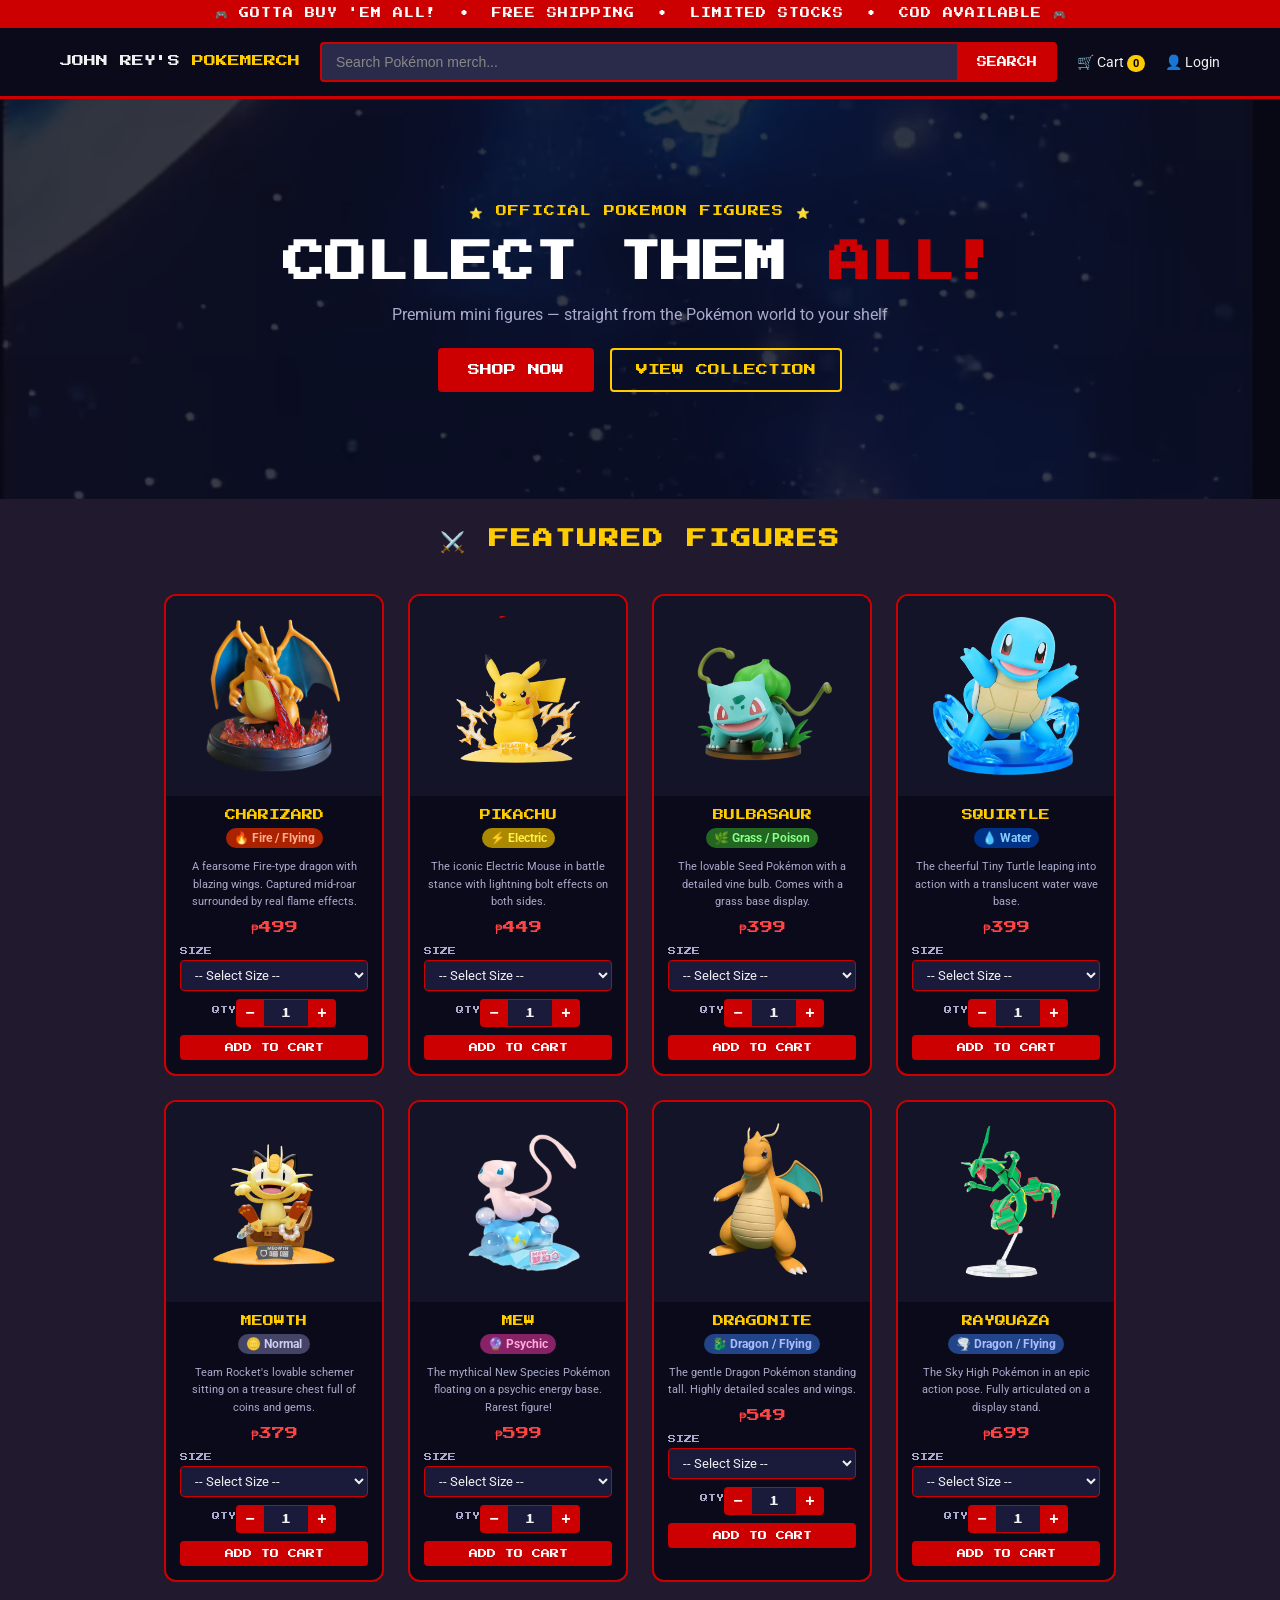
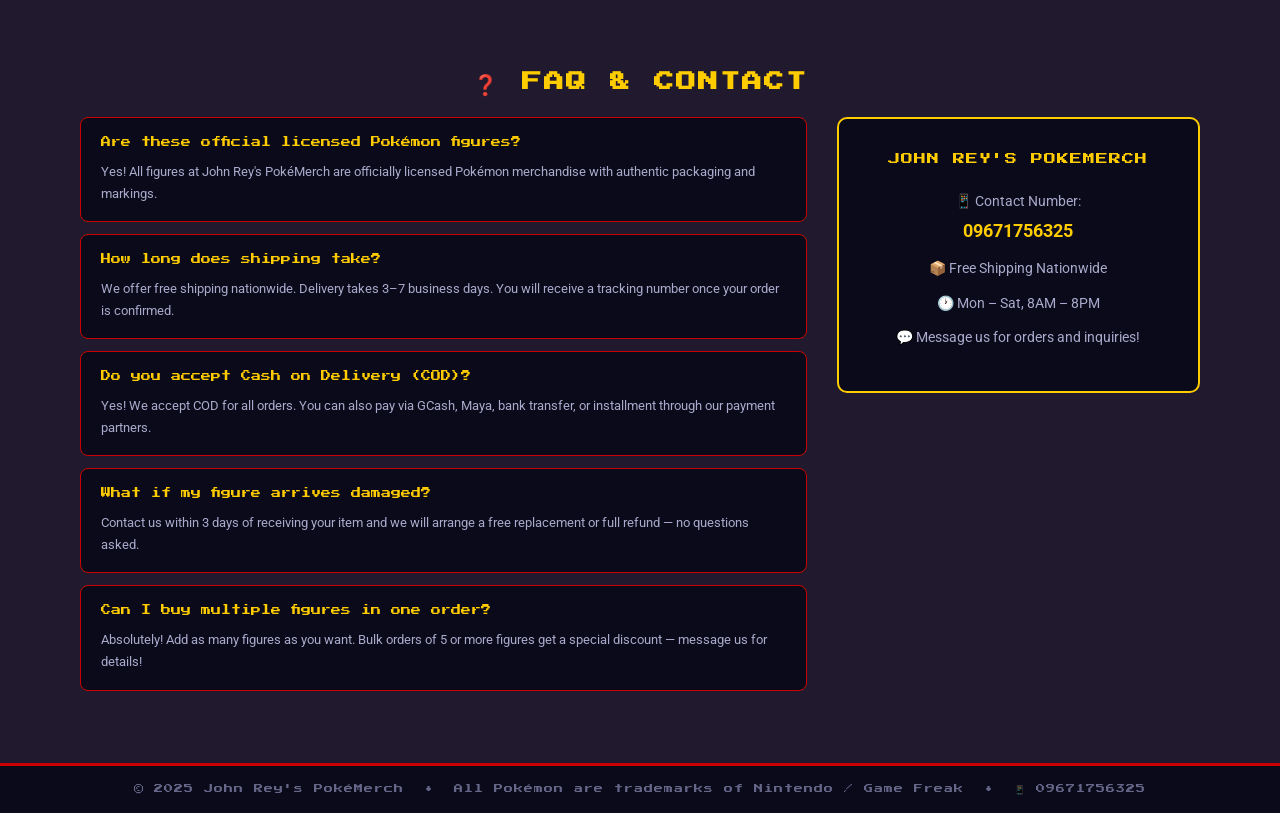
==== index.html @ 374655bf "Add files via upload" ====
<!DOCTYPE html>
<html lang="en">
<head>
  <meta charset="UTF-8" />
  <meta name="viewport" content="width=device-width, initial-scale=1.0"/>
  <title>John Rey's PokéMerch — Classic</title>
  <link href="https://fonts.googleapis.com/css2?family=Press+Start+2P&family=Roboto:wght@400;700&display=swap" rel="stylesheet">
  <link rel="stylesheet" href="PokemonTheme.css" />
  <link rel="stylesheet" href="AddToCart.css" />
</head>
<body>

  <div class="top-banner">
    🎮 GOTTA BUY 'EM ALL! &nbsp;•&nbsp; FREE SHIPPING &nbsp;•&nbsp; LIMITED STOCKS &nbsp;•&nbsp; COD AVAILABLE 🎮
  </div>

  <div class="navbar">
    <div class="logo">JOHN REY'S <span>POKEMERCH</span></div>
    <div class="search-bar">
      <input type="text" placeholder="Search Pokémon merch..." />
      <button>SEARCH</button>
    </div>
    <div class="nav-right">
      <div onclick="window.location='checkout.html'" style="cursor:pointer;">
        🛒 Cart <span class="cart-count" id="nav-cart-count">0</span>
      </div>
      <div>👤 Login</div>
    </div>
  </div>

  <div class="secondBanner">
    <video autoplay muted loop>
      <source src="pokemontheme1.mp4" type="video/mp4">
    </video>
    <div class="secondBanner-overlay"></div>
    <div class="secondBanner-text">
      <p class="secondBanner-badge">⭐ OFFICIAL POKEMON FIGURES ⭐</p>
      <h1>COLLECT THEM <span>ALL!</span></h1>
      <p class="secondBanner-sub">Premium mini figures — straight from the Pokémon world to your shelf</p>
      <div class="secondBanner-btns">
        <button class="btn-buy" onclick="window.location='checkout.html'">SHOP NOW</button>
        <button class="btn-cart" onclick="window.location='collection.html'">VIEW COLLECTION</button>
      </div>
    </div>
  </div>

  <div class="video-section">

    <video autoplay muted loop class="bg-video">
      <source src="pokemontheme3.mp4" type="video/mp4">
    </video>
    <div class="video-overlay"></div>

    <div class="section-label"><strong>⚔️ FEATURED FIGURES</strong></div>

    <div class="pokemon-grid">

     
      <div class="poke-card">
        <div class="poke-img-wrap anim-float">
          <img src="charizard.png" alt="Charizard" />
        </div>
        <div class="poke-info">
          <p class="poke-name">CHARIZARD</p>
          <p class="poke-type fire">🔥 Fire / Flying</p>
          <p class="poke-desc">A fearsome Fire-type dragon with blazing wings. Captured mid-roar surrounded by real flame effects.</p>
          <p class="poke-price">₱499</p>
          <div class="pkm-size-wrapper">
            <span class="pkm-size-label">SIZE</span>
            <select class="pkm-size-select">
              <option value="">-- Select Size --</option>
              <option value="Small (5cm)">Small (5 cm)</option>
              <option value="Medium (10cm)">Medium (10 cm)</option>
              <option value="Large (15cm)">Large (15 cm)</option>
              <option value="XL (20cm)">XL (20 cm)</option>
            </select>
          </div>
          <div class="pkm-qty-wrapper">
            <span class="pkm-qty-label">QTY</span>
            <button class="pkm-qty-btn" onclick="pkmQty(this,-1)">−</button>
            <input class="pkm-qty-input" type="number" value="1" min="1" max="99" />
            <button class="pkm-qty-btn" onclick="pkmQty(this,1)">+</button>
          </div>
          <button class="add-btn" onclick="addToCart(this,'Charizard',499)">ADD TO CART</button>
        </div>
      </div>

      
      <div class="poke-card">
        <div class="poke-img-wrap anim-shake">
          <img src="pikachu.png" alt="Pikachu" />
        </div>
        <div class="poke-info">
          <p class="poke-name">PIKACHU</p>
          <p class="poke-type electric">⚡ Electric</p>
          <p class="poke-desc">The iconic Electric Mouse in battle stance with lightning bolt effects on both sides.</p>
          <p class="poke-price">₱449</p>
          <div class="pkm-size-wrapper">
            <span class="pkm-size-label">SIZE</span>
            <select class="pkm-size-select">
              <option value="">-- Select Size --</option>
              <option value="Small (5cm)">Small (5 cm)</option>
              <option value="Medium (10cm)">Medium (10 cm)</option>
              <option value="Large (15cm)">Large (15 cm)</option>
              <option value="XL (20cm)">XL (20 cm)</option>
            </select>
          </div>
          <div class="pkm-qty-wrapper">
            <span class="pkm-qty-label">QTY</span>
            <button class="pkm-qty-btn" onclick="pkmQty(this,-1)">−</button>
            <input class="pkm-qty-input" type="number" value="1" min="1" max="99" />
            <button class="pkm-qty-btn" onclick="pkmQty(this,1)">+</button>
          </div>
          <button class="add-btn" onclick="addToCart(this,'Pikachu',449)">ADD TO CART</button>
        </div>
      </div>

      
      <div class="poke-card">
        <div class="poke-img-wrap anim-bob">
          <img src="bulbasaur.png" alt="Bulbasaur" />
        </div>
        <div class="poke-info">
          <p class="poke-name">BULBASAUR</p>
          <p class="poke-type grass">🌿 Grass / Poison</p>
          <p class="poke-desc">The lovable Seed Pokémon with a detailed vine bulb. Comes with a grass base display.</p>
          <p class="poke-price">₱399</p>
          <div class="pkm-size-wrapper">
            <span class="pkm-size-label">SIZE</span>
            <select class="pkm-size-select">
              <option value="">-- Select Size --</option>
              <option value="Small (5cm)">Small (5 cm)</option>
              <option value="Medium (10cm)">Medium (10 cm)</option>
              <option value="Large (15cm)">Large (15 cm)</option>
              <option value="XL (20cm)">XL (20 cm)</option>
            </select>
          </div>
          <div class="pkm-qty-wrapper">
            <span class="pkm-qty-label">QTY</span>
            <button class="pkm-qty-btn" onclick="pkmQty(this,-1)">−</button>
            <input class="pkm-qty-input" type="number" value="1" min="1" max="99" />
            <button class="pkm-qty-btn" onclick="pkmQty(this,1)">+</button>
          </div>
          <button class="add-btn" onclick="addToCart(this,'Bulbasaur',399)">ADD TO CART</button>
        </div>
      </div>

      
      <div class="poke-card">
        <div class="poke-img-wrap anim-bounce">
          <img src="squirtle.png" alt="Squirtle" />
        </div>
        <div class="poke-info">
          <p class="poke-name">SQUIRTLE</p>
          <p class="poke-type water">💧 Water</p>
          <p class="poke-desc">The cheerful Tiny Turtle leaping into action with a translucent water wave base.</p>
          <p class="poke-price">₱399</p>
          <div class="pkm-size-wrapper">
            <span class="pkm-size-label">SIZE</span>
            <select class="pkm-size-select">
              <option value="">-- Select Size --</option>
              <option value="Small (5cm)">Small (5 cm)</option>
              <option value="Medium (10cm)">Medium (10 cm)</option>
              <option value="Large (15cm)">Large (15 cm)</option>
              <option value="XL (20cm)">XL (20 cm)</option>
            </select>
          </div>
          <div class="pkm-qty-wrapper">
            <span class="pkm-qty-label">QTY</span>
            <button class="pkm-qty-btn" onclick="pkmQty(this,-1)">−</button>
            <input class="pkm-qty-input" type="number" value="1" min="1" max="99" />
            <button class="pkm-qty-btn" onclick="pkmQty(this,1)">+</button>
          </div>
          <button class="add-btn" onclick="addToCart(this,'Squirtle',399)">ADD TO CART</button>
        </div>
      </div>

      
      <div class="poke-card">
        <div class="poke-img-wrap anim-sway">
          <img src="meowth.png" alt="Meowth" />
        </div>
        <div class="poke-info">
          <p class="poke-name">MEOWTH</p>
          <p class="poke-type normal">🪙 Normal</p>
          <p class="poke-desc">Team Rocket's lovable schemer sitting on a treasure chest full of coins and gems.</p>
          <p class="poke-price">₱379</p>
          <div class="pkm-size-wrapper">
            <span class="pkm-size-label">SIZE</span>
            <select class="pkm-size-select">
              <option value="">-- Select Size --</option>
              <option value="Small (5cm)">Small (5 cm)</option>
              <option value="Medium (10cm)">Medium (10 cm)</option>
              <option value="Large (15cm)">Large (15 cm)</option>
              <option value="XL (20cm)">XL (20 cm)</option>
            </select>
          </div>
          <div class="pkm-qty-wrapper">
            <span class="pkm-qty-label">QTY</span>
            <button class="pkm-qty-btn" onclick="pkmQty(this,-1)">−</button>
            <input class="pkm-qty-input" type="number" value="1" min="1" max="99" />
            <button class="pkm-qty-btn" onclick="pkmQty(this,1)">+</button>
          </div>
          <button class="add-btn" onclick="addToCart(this,'Meowth',379)">ADD TO CART</button>
        </div>
      </div>

      
      <div class="poke-card">
        <div class="poke-img-wrap anim-spin-float">
          <img src="mew.png" alt="Mew" />
        </div>
        <div class="poke-info">
          <p class="poke-name">MEW</p>
          <p class="poke-type psychic">🔮 Psychic</p>
          <p class="poke-desc">The mythical New Species Pokémon floating on a psychic energy base. Rarest figure!</p>
          <p class="poke-price">₱599</p>
          <div class="pkm-size-wrapper">
            <span class="pkm-size-label">SIZE</span>
            <select class="pkm-size-select">
              <option value="">-- Select Size --</option>
              <option value="Small (5cm)">Small (5 cm)</option>
              <option value="Medium (10cm)">Medium (10 cm)</option>
              <option value="Large (15cm)">Large (15 cm)</option>
              <option value="XL (20cm)">XL (20 cm)</option>
            </select>
          </div>
          <div class="pkm-qty-wrapper">
            <span class="pkm-qty-label">QTY</span>
            <button class="pkm-qty-btn" onclick="pkmQty(this,-1)">−</button>
            <input class="pkm-qty-input" type="number" value="1" min="1" max="99" />
            <button class="pkm-qty-btn" onclick="pkmQty(this,1)">+</button>
          </div>
          <button class="add-btn" onclick="addToCart(this,'Mew',599)">ADD TO CART</button>
        </div>
      </div>

      
      <div class="poke-card">
        <div class="poke-img-wrap anim-drift">
          <img src="dragonite.png" alt="Dragonite" />
        </div>
        <div class="poke-info">
          <p class="poke-name">DRAGONITE</p>
          <p class="poke-type dragon">🐉 Dragon / Flying</p>
          <p class="poke-desc">The gentle Dragon Pokémon standing tall. Highly detailed scales and wings.</p>
          <p class="poke-price">₱549</p>
          <div class="pkm-size-wrapper">
            <span class="pkm-size-label">SIZE</span>
            <select class="pkm-size-select">
              <option value="">-- Select Size --</option>
              <option value="Small (5cm)">Small (5 cm)</option>
              <option value="Medium (10cm)">Medium (10 cm)</option>
              <option value="Large (15cm)">Large (15 cm)</option>
              <option value="XL (20cm)">XL (20 cm)</option>
            </select>
          </div>
          <div class="pkm-qty-wrapper">
            <span class="pkm-qty-label">QTY</span>
            <button class="pkm-qty-btn" onclick="pkmQty(this,-1)">−</button>
            <input class="pkm-qty-input" type="number" value="1" min="1" max="99" />
            <button class="pkm-qty-btn" onclick="pkmQty(this,1)">+</button>
          </div>
          <button class="add-btn" onclick="addToCart(this,'Dragonite',549)">ADD TO CART</button>
        </div>
      </div>

      
      <div class="poke-card">
        <div class="poke-img-wrap anim-wave">
          <img src="rayquaza.png" alt="Rayquaza" />
        </div>
        <div class="poke-info">
          <p class="poke-name">RAYQUAZA</p>
          <p class="poke-type dragon">🌪️ Dragon / Flying</p>
          <p class="poke-desc">The Sky High Pokémon in an epic action pose. Fully articulated on a display stand.</p>
          <p class="poke-price">₱699</p>
          <div class="pkm-size-wrapper">
            <span class="pkm-size-label">SIZE</span>
            <select class="pkm-size-select">
              <option value="">-- Select Size --</option>
              <option value="Small (5cm)">Small (5 cm)</option>
              <option value="Medium (10cm)">Medium (10 cm)</option>
              <option value="Large (15cm)">Large (15 cm)</option>
              <option value="XL (20cm)">XL (20 cm)</option>
            </select>
          </div>
          <div class="pkm-qty-wrapper">
            <span class="pkm-qty-label">QTY</span>
            <button class="pkm-qty-btn" onclick="pkmQty(this,-1)">−</button>
            <input class="pkm-qty-input" type="number" value="1" min="1" max="99" />
            <button class="pkm-qty-btn" onclick="pkmQty(this,1)">+</button>
          </div>
          <button class="add-btn" onclick="addToCart(this,'Rayquaza',699)">ADD TO CART</button>
        </div>
      </div>

    </div>

    <div class="section-label">❓ FAQ & CONTACT</div>
    <div class="faq-contact-wrapper">
      <div class="faq-section">
        <div class="faq-item">
          <p class="faq-q">Are these official licensed Pokémon figures?</p>
          <p class="faq-a">Yes! All figures at John Rey's PokéMerch are officially licensed Pokémon merchandise with authentic packaging and markings.</p>
        </div>
        <div class="faq-item">
          <p class="faq-q">How long does shipping take?</p>
          <p class="faq-a">We offer free shipping nationwide. Delivery takes 3–7 business days. You will receive a tracking number once your order is confirmed.</p>
        </div>
        <div class="faq-item">
          <p class="faq-q">Do you accept Cash on Delivery (COD)?</p>
          <p class="faq-a">Yes! We accept COD for all orders. You can also pay via GCash, Maya, bank transfer, or installment through our payment partners.</p>
        </div>
        <div class="faq-item">
          <p class="faq-q">What if my figure arrives damaged?</p>
          <p class="faq-a">Contact us within 3 days of receiving your item and we will arrange a free replacement or full refund — no questions asked.</p>
        </div>
        <div class="faq-item">
          <p class="faq-q">Can I buy multiple figures in one order?</p>
          <p class="faq-a">Absolutely! Add as many figures as you want. Bulk orders of 5 or more figures get a special discount — message us for details!</p>
        </div>
      </div>
      <div class="contact-section">
        <div class="contact-card">
          <p class="contact-title">JOHN REY'S POKEMERCH</p>
          <p class="contact-line">📱 Contact Number:<span>09671756325</span></p>
          <p class="contact-line">📦 Free Shipping Nationwide</p>
          <p class="contact-line">🕐 Mon – Sat, 8AM – 8PM</p>
          <p class="contact-line">💬 Message us for orders and inquiries!</p>
        </div>
      </div>
    </div>

  </div>

  <div class="footer">
    © 2025 John Rey's PokéMerch &nbsp;•&nbsp; All Pokémon are trademarks of Nintendo / Game Freak &nbsp;•&nbsp; 📱 09671756325
  </div>

  <script>
    function pkmQty(btn, delta) {
      const input = btn.parentElement.querySelector('.pkm-qty-input');
      let val = parseInt(input.value) || 1;
      val = Math.max(1, Math.min(99, val + delta));
      input.value = val;
    }

    function loadCart() {
      try { return JSON.parse(localStorage.getItem('pkm_cart') || '[]'); } catch { return []; }
    }

    function saveCart(cart) {
      localStorage.setItem('pkm_cart', JSON.stringify(cart));
    }

    function updateCartBadge() {
      const cart  = loadCart();
      const total = cart.reduce((sum, i) => sum + i.qty, 0);
      document.getElementById('nav-cart-count').textContent = total;
    }

    function addToCart(btn, name, price) {
      const card   = btn.closest('.poke-card');
      const sizeEl = card.querySelector('.pkm-size-select');
      const qtyEl  = card.querySelector('.pkm-qty-input');
      const size   = sizeEl.value || '—';
      const qty    = parseInt(qtyEl.value) || 1;

      let cart = loadCart();
      const existing = cart.find(i => i.name === name && i.size === size);
      if (existing) {
        existing.qty += qty;
      } else {
        cart.push({ name, price, qty, size });
      }
      saveCart(cart);
      updateCartBadge();

      btn.textContent = '✅ ADDED!';
      btn.style.backgroundColor = '#226622';
      setTimeout(() => {
        btn.textContent = 'ADD TO CART';
        btn.style.backgroundColor = '';
      }, 1500);
    }

    updateCartBadge();
  </script>

</body>
</html>
---- PokemonTheme.css ----
:root {
  --pkm-bg-deep:       #1a1a2e;
  --pkm-bg-dark:       #0a0a1a;
  --pkm-bg-mid:        #141428;
  --pkm-bg-input:      #2a2a4a;

  --pkm-red-primary:   #cc0000;
  --pkm-red-hover:     #aa0000;
  --pkm-red-accent:    #ff4444;

  --pkm-yellow-primary: #ffcc00;
  --pkm-yellow-hover:   #e6b800;

  --pkm-text-bright:   #f0f0f0;
  --pkm-text-muted:    #aaaacc;
  --pkm-text-dim:      #666688;

  --pkm-border-card:   1px solid var(--pkm-red-primary);
  --pkm-radius-card:   12px;
  --pkm-radius-btn:    4px;

  --pkm-font-pixel:    'Press Start 2P', sans-serif;
  --pkm-font-body:     'Roboto', sans-serif;

 
  --pkm-qty-btn-size:  28px;
  --pkm-qty-bg:        #1a1a3a;
  --pkm-qty-border:    1px solid var(--pkm-red-primary);
  --pkm-size-bg:       #1a1a3a;
  --pkm-size-border:   1px solid var(--pkm-red-primary);
}

* {
  margin: 0;
  padding: 0;
  box-sizing: border-box;
}

body {
  font-family: var(--pkm-font-body);
  background-color: var(--pkm-bg-deep);
  color: var(--pkm-text-bright);
}


.top-banner {
  background-color: var(--pkm-red-primary);
  color: white;
  text-align: center;
  padding: 8px;
  font-family: var(--pkm-font-pixel);
  font-size: 10px;
  letter-spacing: 1px;
}


.navbar {
  background-color: var(--pkm-bg-dark);
  border-bottom: 3px solid var(--pkm-red-primary);
  padding: 14px 60px;
  display: flex;
  align-items: center;
  gap: 20px;
}

.logo {
  font-family: var(--pkm-font-pixel);
  font-size: 12px;
  color: var(--pkm-text-bright);
  flex-shrink: 0;
  line-height: 1.6;
}

.logo span {
  color: var(--pkm-yellow-primary);
}

.search-bar {
  display: flex;
  flex: 1;
}

.search-bar input {
  flex: 1;
  background-color: var(--pkm-bg-input);
  border: 2px solid var(--pkm-red-primary);
  border-right: none;
  color: var(--pkm-text-bright);
  padding: 10px 14px;
  font-size: 14px;
  border-radius: 4px 0 0 4px;
  outline: none;
}

.search-bar input::placeholder {
  color: #888;
}

.search-bar button {
  background-color: var(--pkm-red-primary);
  border: none;
  color: white;
  padding: 10px 20px;
  font-family: var(--pkm-font-pixel);
  font-size: 10px;
  border-radius: 0 4px 4px 0;
  cursor: pointer;
}

.search-bar button:hover {
  background-color: var(--pkm-red-hover);
}

.nav-right {
  display: flex;
  gap: 20px;
  font-size: 14px;
  flex-shrink: 0;
}

.cart-count {
  background-color: var(--pkm-yellow-primary);
  color: black;
  font-size: 11px;
  font-weight: bold;
  padding: 2px 6px;
  border-radius: 10px;
}


.secondBanner {
  position: relative;
  height: 400px;
  overflow: hidden;
  background-color: var(--pkm-bg-dark);
  display: flex;
  align-items: center;
  justify-content: center;
  text-align: center;
}

.secondBanner video {
  position: absolute;
  top: 0;
  left: 0;
  width: 100%;
  height: 100%;
  object-fit: cover;
  opacity: 0.5;
}

.secondBanner-overlay {
  position: absolute;
  top: 0;
  left: 0;
  width: 100%;
  height: 100%;
  background-color: rgba(10, 10, 26, 0.6);
}

.secondBanner-text {
  position: relative;
  z-index: 10;
  padding: 20px;
}

.secondBanner-badge {
  font-family: var(--pkm-font-pixel);
  font-size: 11px;
  color: var(--pkm-yellow-primary);
  margin-bottom: 16px;
  letter-spacing: 1px;
}

.secondBanner-text h1 {
  font-family: var(--pkm-font-pixel);
  font-size: 42px;
  color: white;
  margin-bottom: 14px;
  line-height: 1.3;
}

.secondBanner-text h1 span {
  color: var(--pkm-red-primary);
}

.secondBanner-sub {
  font-size: 16px;
  color: var(--pkm-text-muted);
  margin-bottom: 24px;
}

.secondBanner-btns {
  display: flex;
  gap: 16px;
  justify-content: center;
}

.btn-buy {
  background-color: var(--pkm-red-primary);
  border: none;
  color: white;
  font-family: var(--pkm-font-pixel);
  font-size: 12px;
  padding: 14px 30px;
  border-radius: var(--pkm-radius-btn);
  cursor: pointer;
}

.btn-buy:hover {
  background-color: var(--pkm-red-hover);
}

.btn-cart {
  background-color: transparent;
  border: 2px solid var(--pkm-yellow-primary);
  color: var(--pkm-yellow-primary);
  font-family: var(--pkm-font-pixel);
  font-size: 12px;
  padding: 14px 24px;
  border-radius: var(--pkm-radius-btn);
  cursor: pointer;
}

.btn-cart:hover {
  background-color: var(--pkm-yellow-primary);
  color: black;
}


.section-label {
  font-family: var(--pkm-font-pixel);
  font-size: 20px;
  font-weight: bolder;
  color: var(--pkm-yellow-primary);
  text-align: center;
  padding: 30px 0 10px;
  letter-spacing: 2px;
}


.video-section > *:not(.bg-video):not(.video-overlay) {
  position: relative;
  z-index: 1;
}

.bg-video {
  position: absolute;
  top: 0;
  left: 0;
  width: 100%;
  height: 100vh;
  min-height: 100%;
  object-fit: cover;
  z-index: -2;
}

.video-overlay {
  position: absolute;
  top: 0;
  left: 0;
  width: 100%;
  height: 100%;
  background: rgba(255, 0, 0, 0.3);
  opacity: 0.1;
  z-index: -1;
}

.video-section {
  position: relative;
  overflow: hidden;
  min-height: 100vh;
}


.faq-contact-wrapper {
  display: flex;
  gap: 30px;
  padding: 10px 80px 60px;
  align-items: flex-start;
}

.faq-section {
  flex: 2;
}

.faq-item {
  background-color: var(--pkm-bg-dark);
  border: var(--pkm-border-card);
  border-radius: 8px;
  padding: 16px 20px;
  margin-bottom: 12px;
}

.faq-q {
  font-family: var(--pkm-font-pixel);
  font-size: 10px;
  color: var(--pkm-yellow-primary);
  margin-bottom: 10px;
  line-height: 1.7;
}

.faq-a {
  font-size: 13px;
  color: var(--pkm-text-muted);
  line-height: 1.7;
}

.contact-section {
  flex: 1;
}

.contact-card {
  background-color: var(--pkm-bg-dark);
  border: 2px solid var(--pkm-yellow-primary);
  border-radius: 10px;
  padding: 30px 24px;
  text-align: center;
  position: sticky;
  top: 20px;
}

.contact-title {
  font-family: var(--pkm-font-pixel);
  font-size: 12px;
  color: var(--pkm-yellow-primary);
  margin-bottom: 20px;
  letter-spacing: 1px;
  line-height: 1.8;
}

.contact-line {
  font-size: 14px;
  color: var(--pkm-text-muted);
  margin-bottom: 12px;
  line-height: 1.6;
}

.contact-line span {
  color: var(--pkm-yellow-primary);
  font-weight: bold;
  font-size: 18px;
  display: block;
  margin-top: 4px;
}


.pokemon-grid {
  display: flex;
  flex-wrap: wrap;
  gap: 24px;
  padding: 30px 80px 60px;
  justify-content: center;
}

.poke-card {
  background-color: var(--pkm-bg-dark);
  border: 2px solid var(--pkm-red-primary);
  border-radius: var(--pkm-radius-card);
  width: 220px;
  text-align: center;
  overflow: hidden;
}

.poke-card:hover {
  border-color: var(--pkm-yellow-primary);
}

.poke-img-wrap {
  background-color: var(--pkm-bg-mid);
  padding: 20px;
  height: 200px;
  display: flex;
  align-items: center;
  justify-content: center;
}

.poke-img-wrap img {
  max-width: 100%;
  max-height: 160px;
  object-fit: contain;
}

.poke-info {
  padding: 14px;
}

.poke-name {
  font-family: var(--pkm-font-pixel);
  font-size: 11px;
  color: var(--pkm-yellow-primary);
  margin-bottom: 6px;
}

.poke-type {
  font-size: 12px;
  font-weight: bold;
  margin-bottom: 10px;
  padding: 3px 8px;
  border-radius: 10px;
  display: inline-block;
}

.fire     { background-color: #aa2200; color: #ffaa88; }
.electric { background-color: #aa8800; color: #ffee44; }
.grass    { background-color: #226622; color: #88ff88; }
.water    { background-color: #003388; color: #88ccff; }
.normal   { background-color: #444466; color: #ccccee; }
.psychic  { background-color: #882266; color: #ffaadd; }
.dragon   { background-color: #224488; color: #aabbff; }

.poke-desc {
  font-size: 11px;
  color: var(--pkm-text-muted);
  line-height: 1.6;
  margin-bottom: 10px;
}

.poke-price {
  font-family: var(--pkm-font-pixel);
  font-size: 13px;
  color: var(--pkm-red-accent);
  margin-bottom: 10px;
}


.pkm-qty-wrapper {
  display: flex;
  align-items: center;
  justify-content: center;
  gap: 0;
  margin-bottom: 8px;
}

.pkm-qty-label {
  font-family: var(--pkm-font-pixel);
  font-size: 8px;
  color: var(--pkm-text-muted);
  display: block;
  margin-bottom: 5px;
  text-align: left;
}

.pkm-qty-btn {
  width: var(--pkm-qty-btn-size);
  height: var(--pkm-qty-btn-size);
  background-color: var(--pkm-red-primary);
  border: none;
  color: white;
  font-size: 16px;
  font-weight: bold;
  cursor: pointer;
  line-height: 1;
  border-radius: var(--pkm-radius-btn) 0 0 var(--pkm-radius-btn);
  transition: background-color 0.2s;
}

.pkm-qty-btn:last-child {
  border-radius: 0 var(--pkm-radius-btn) var(--pkm-radius-btn) 0;
}

.pkm-qty-btn:hover {
  background-color: var(--pkm-red-hover);
}

.pkm-qty-input {
  width: 44px;
  height: var(--pkm-qty-btn-size);
  background-color: var(--pkm-qty-bg);
  border-top: var(--pkm-qty-border);
  border-bottom: var(--pkm-qty-border);
  border-left: none;
  border-right: none;
  color: var(--pkm-text-bright);
  font-family: var(--pkm-font-pixel);
  font-size: 10px;
  text-align: center;
  outline: none;
  -moz-appearance: textfield;
}

.pkm-qty-input::-webkit-outer-spin-button,
.pkm-qty-input::-webkit-inner-spin-button {
  -webkit-appearance: none;
}


.pkm-size-wrapper {
  margin-bottom: 8px;
}

.pkm-size-label {
  font-family: var(--pkm-font-pixel);
  font-size: 8px;
  color: var(--pkm-text-muted);
  display: block;
  margin-bottom: 5px;
  text-align: left;
}

.pkm-size-select {
  width: 100%;
  background-color: var(--pkm-size-bg);
  border: var(--pkm-size-border);
  color: var(--pkm-text-bright);
  font-family: var(--pkm-font-body);
  font-size: 13px;
  padding: 6px 10px;
  border-radius: var(--pkm-radius-btn);
  outline: none;
  cursor: pointer;
  appearance: auto;
}

.pkm-size-select option {
  background-color: var(--pkm-bg-dark);
  color: var(--pkm-text-bright);
}


.add-btn {
  display: block;
  background-color: var(--pkm-red-primary);
  border: none;
  color: white;
  font-family: var(--pkm-font-pixel);
  font-size: 9px;
  padding: 8px 14px;
  border-radius: var(--pkm-radius-btn);
  cursor: pointer;
  width: 100%;
  text-decoration: none;
  text-align: center;
  margin-top: 4px;
}

.add-btn:hover {
  background-color: var(--pkm-red-hover);
}


.footer {
  background-color: var(--pkm-bg-dark);
  border-top: 3px solid var(--pkm-red-primary);
  text-align: center;
  padding: 18px;
  font-family: var(--pkm-font-pixel);
  font-size: 9px;
  color: var(--pkm-text-dim);
  letter-spacing: 1px;
}


@keyframes pkm-float {
  0%, 100% { transform: translateY(0); }
  50%       { transform: translateY(-14px); }
}
.anim-float { animation: pkm-float 3s ease-in-out infinite; }

@keyframes pkm-shake {
  0%, 100% { transform: translateX(0); }
  20%       { transform: translateX(-5px); }
  40%       { transform: translateX(5px); }
  60%       { transform: translateX(-4px); }
  80%       { transform: translateX(4px); }
}
.anim-shake { animation: pkm-shake 0.5s ease-in-out infinite; }

@keyframes pkm-bob {
  0%, 100% { transform: translateY(0); }
  50%       { transform: translateY(-7px); }
}
.anim-bob { animation: pkm-bob 2.5s ease-in-out infinite; }

@keyframes pkm-bounce {
  0%, 100% { transform: translateX(0) rotate(0deg); }
  25%       { transform: translateX(-8px) rotate(-4deg); }
  75%       { transform: translateX(8px) rotate(4deg); }
}
.anim-bounce { animation: pkm-bounce 0.8s ease-in-out infinite; }

@keyframes pkm-sway {
  0%, 100% { transform: rotate(-5deg); }
  50%       { transform: rotate(5deg); }
}
.anim-sway { animation: pkm-sway 1.4s ease-in-out infinite; }

@keyframes pkm-spin-float {
  0%   { transform: translateY(0) rotate(0deg); }
  25%  { transform: translateY(-10px) rotate(5deg); }
  75%  { transform: translateY(-5px) rotate(-5deg); }
  100% { transform: translateY(0) rotate(0deg); }
}
.anim-spin-float { animation: pkm-spin-float 3.5s ease-in-out infinite; }

@keyframes pkm-drift {
  0%, 100% { transform: translateX(0) translateY(0); }
  33%       { transform: translateX(-10px) translateY(-6px); }
  66%       { transform: translateX(10px) translateY(-3px); }
}
.anim-drift { animation: pkm-drift 4s ease-in-out infinite; }

@keyframes pkm-wave {
  0%   { transform: translateY(0) skewX(0deg); }
  25%  { transform: translateY(-12px) skewX(3deg); }
  50%  { transform: translateY(-6px) skewX(-3deg); }
  75%  { transform: translateY(-10px) skewX(2deg); }
  100% { transform: translateY(0) skewX(0deg); }
}
.anim-wave { animation: pkm-wave 3s ease-in-out infinite; }
---- AddToCart.css ----
:root {
  --cart-bg-deep:       #1a1a2e;
  --cart-bg-dark:       #0a0a1a;
  --cart-bg-field:      #1a1a3a;
  --cart-bg-input-dark: #2a2a4a;

  --cart-red-primary:   #cc0000;
  --cart-red-hover:     #aa0000;

  --cart-yellow-primary: #ffcc00;

  --cart-text-bright:   #f0f0f0;
  --cart-text-muted:    #aaaacc;
  --cart-text-dim:      #666688;

  --cart-border-red:    1px solid var(--cart-red-primary);
  --cart-border-dark:   1px solid #2a2a4a;

  --cart-radius-card:   12px;
  --cart-radius-btn:    6px;
  --cart-radius-sm:     4px;

  --cart-font-pixel:    'Press Start 2P', sans-serif;
  --cart-font-body:     'Roboto', sans-serif;
}

* {
  margin: 0;
  padding: 0;
  box-sizing: border-box;
}

body {
  font-family: var(--cart-font-body);
  background-color: var(--cart-bg-deep);
  color: var(--cart-text-bright);
}


.top-banner {
  background-color: var(--cart-red-primary);
  color: white;
  text-align: center;
  padding: 8px;
  font-family: var(--cart-font-pixel);
  font-size: 10px;
  letter-spacing: 1px;
}


.navbar {
  background-color: var(--cart-bg-dark);
  border-bottom: 3px solid var(--cart-red-primary);
  padding: 14px 60px;
  display: flex;
  align-items: center;
  justify-content: space-between;
}

.logo {
  font-family: var(--cart-font-pixel);
  font-size: 12px;
  color: var(--cart-text-bright);
  line-height: 1.6;
}

.logo span {
  color: var(--cart-yellow-primary);
}

.back-link {
  font-family: var(--cart-font-pixel);
  font-size: 10px;
  color: var(--cart-yellow-primary);
  text-decoration: none;
}

.back-link:hover {
  color: var(--cart-red-primary);
}


.page-title {
  font-family: var(--cart-font-pixel);
  font-size: 18px;
  color: var(--cart-yellow-primary);
  text-align: center;
  padding: 30px 0 10px;
  letter-spacing: 2px;
}

.page-sub {
  font-size: 14px;
  color: var(--cart-text-muted);
  text-align: center;
  margin-bottom: 30px;
}


.checkout-wrapper {
  display: flex;
  gap: 30px;
  padding: 10px 80px 60px;
  align-items: flex-start;
}


.checkout-form {
  flex: 2;
  background-color: var(--cart-bg-dark);
  border: 2px solid var(--cart-red-primary);
  border-radius: var(--cart-radius-card);
  padding: 30px;
}

.form-title {
  font-family: var(--cart-font-pixel);
  font-size: 12px;
  color: var(--cart-yellow-primary);
  margin-bottom: 20px;
  letter-spacing: 1px;
}

.form-group {
  margin-bottom: 16px;
}

.form-group label {
  display: block;
  font-size: 13px;
  color: var(--cart-text-muted);
  margin-bottom: 6px;
  font-weight: bold;
}

.form-group input,
.form-group select,
.form-group textarea {
  width: 100%;
  background-color: var(--cart-bg-field);
  border: var(--cart-border-red);
  color: var(--cart-text-bright);
  padding: 10px 14px;
  font-size: 14px;
  border-radius: var(--cart-radius-sm);
  outline: none;
  font-family: var(--cart-font-body);
}

.form-group input::placeholder,
.form-group textarea::placeholder {
  color: var(--cart-text-dim);
}

.form-group textarea {
  height: 80px;
  resize: vertical;
}

.form-row {
  display: flex;
  gap: 14px;
}

.form-row .form-group {
  flex: 1;
}

.section-divider {
  border: none;
  border-top: var(--cart-border-dark);
  margin: 20px 0;
}


.payment-options {
  display: flex;
  flex-direction: column;
  gap: 10px;
}

.payment-option {
  display: flex;
  align-items: center;
  gap: 10px;
  background-color: var(--cart-bg-field);
  border: var(--cart-border-dark);
  border-radius: var(--cart-radius-sm);
  padding: 12px 14px;
  cursor: pointer;
  font-size: 14px;
  color: var(--cart-text-muted);
}

.payment-option input[type="radio"] {
  width: auto;
  accent-color: var(--cart-red-primary);
}

.payment-option:hover {
  border-color: var(--cart-red-primary);
}


.submit-btn {
  background-color: var(--cart-red-primary);
  border: none;
  color: white;
  font-family: var(--cart-font-pixel);
  font-size: 12px;
  padding: 16px;
  border-radius: var(--cart-radius-btn);
  cursor: pointer;
  width: 100%;
  margin-top: 20px;
  letter-spacing: 1px;
}

.submit-btn:hover {
  background-color: var(--cart-red-hover);
}


.order-summary {
  flex: 1;
  position: sticky;
  top: 20px;
}

.summary-card {
  background-color: var(--cart-bg-dark);
  border: 2px solid var(--cart-yellow-primary);
  border-radius: var(--cart-radius-card);
  padding: 24px;
  margin-bottom: 16px;
}

.summary-title {
  font-family: var(--cart-font-pixel);
  font-size: 11px;
  color: var(--cart-yellow-primary);
  margin-bottom: 16px;
  letter-spacing: 1px;
}

.summary-item {
  display: flex;
  justify-content: space-between;
  align-items: center;
  padding: 10px 0;
  border-bottom: var(--cart-border-dark);
  font-size: 13px;
  color: var(--cart-text-muted);
}

.summary-item:last-child {
  border-bottom: none;
}

.summary-item .item-name {
  color: var(--cart-text-bright);
  font-weight: bold;
}

.summary-total {
  display: flex;
  justify-content: space-between;
  align-items: center;
  padding-top: 14px;
  margin-top: 10px;
  border-top: 2px solid var(--cart-red-primary);
}

.summary-total .label {
  font-family: var(--cart-font-pixel);
  font-size: 11px;
  color: var(--cart-yellow-primary);
}

.summary-total .amount {
  font-family: var(--cart-font-pixel);
  font-size: 16px;
  color: #ff4444;
}


.guarantee-card {
  background-color: var(--cart-bg-dark);
  border: 1px solid #226622;
  border-radius: 10px;
  padding: 16px 20px;
}

.guarantee-item {
  font-size: 13px;
  color: #88ff88;
  padding: 6px 0;
  line-height: 1.5;
}


.footer {
  background-color: var(--cart-bg-dark);
  border-top: 3px solid var(--cart-red-primary);
  text-align: center;
  padding: 18px;
  font-family: var(--cart-font-pixel);
  font-size: 9px;
  color: var(--cart-text-dim);
  letter-spacing: 1px;
}
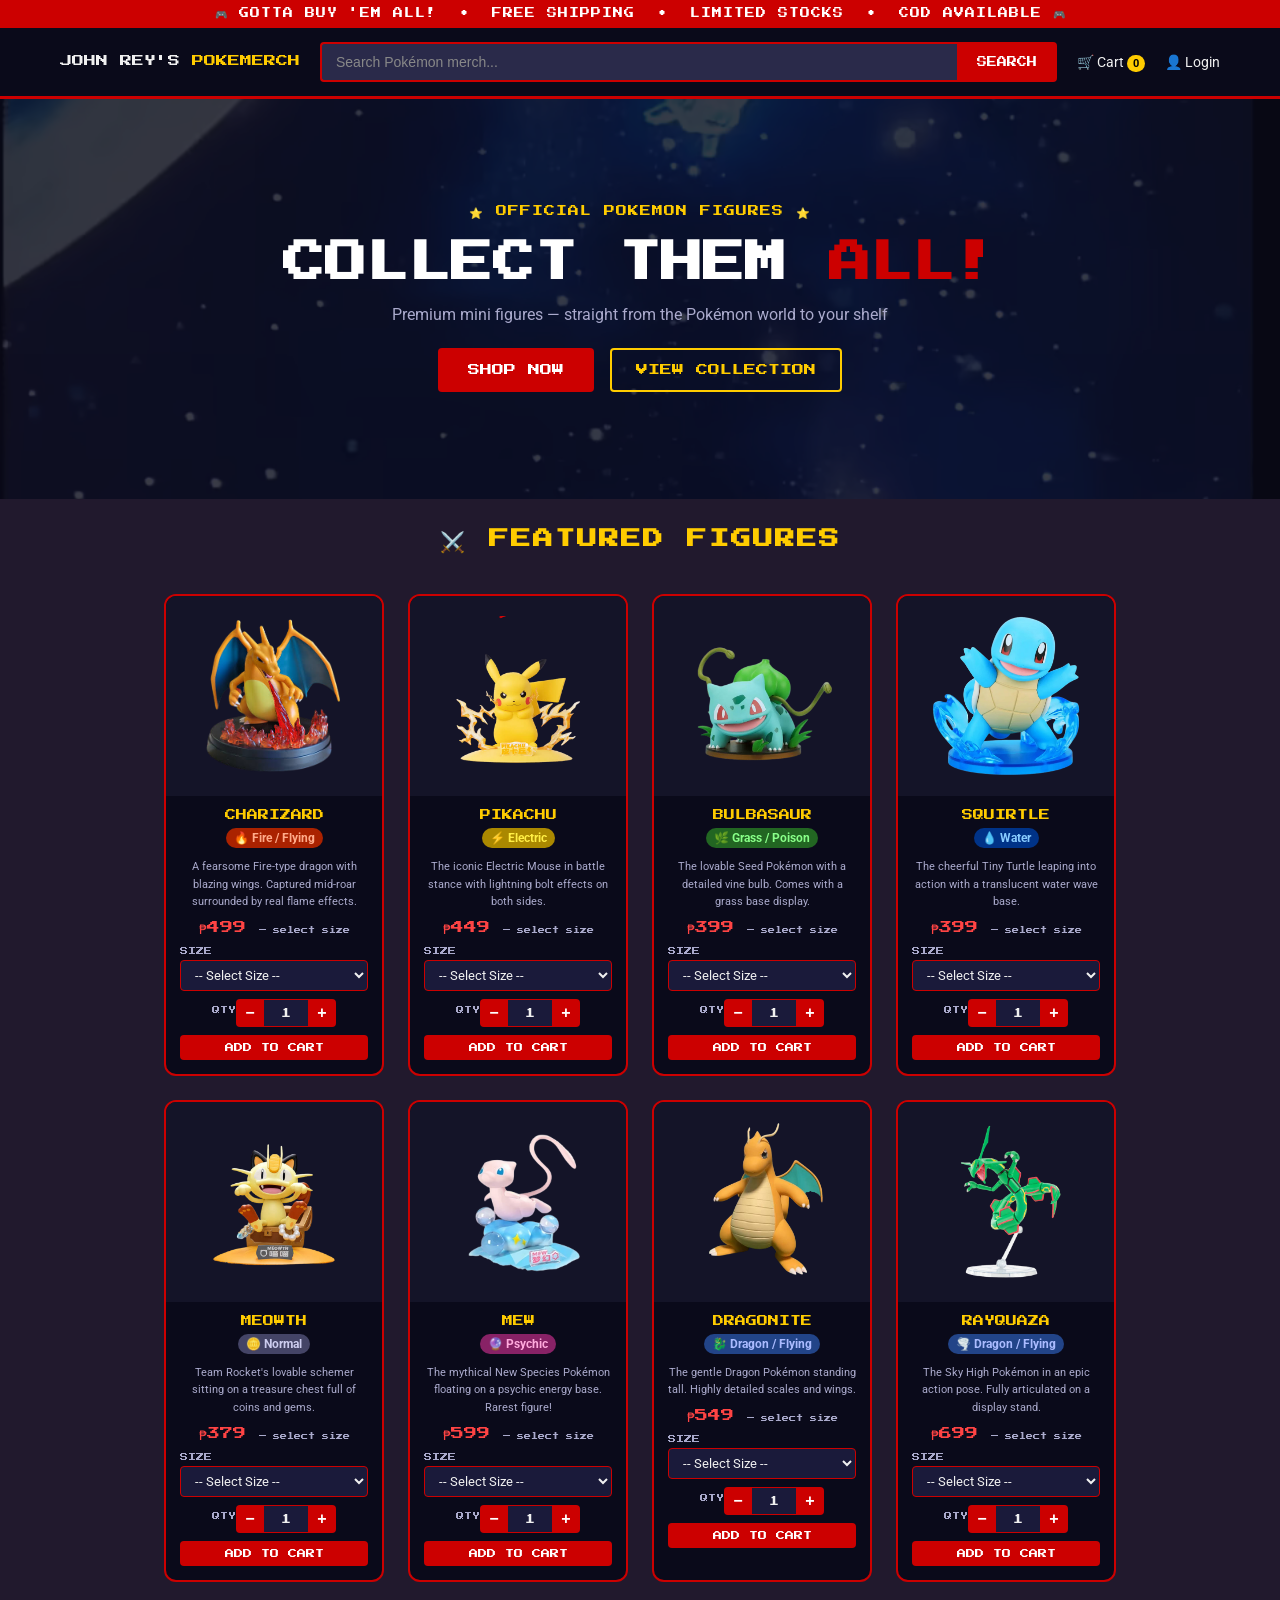
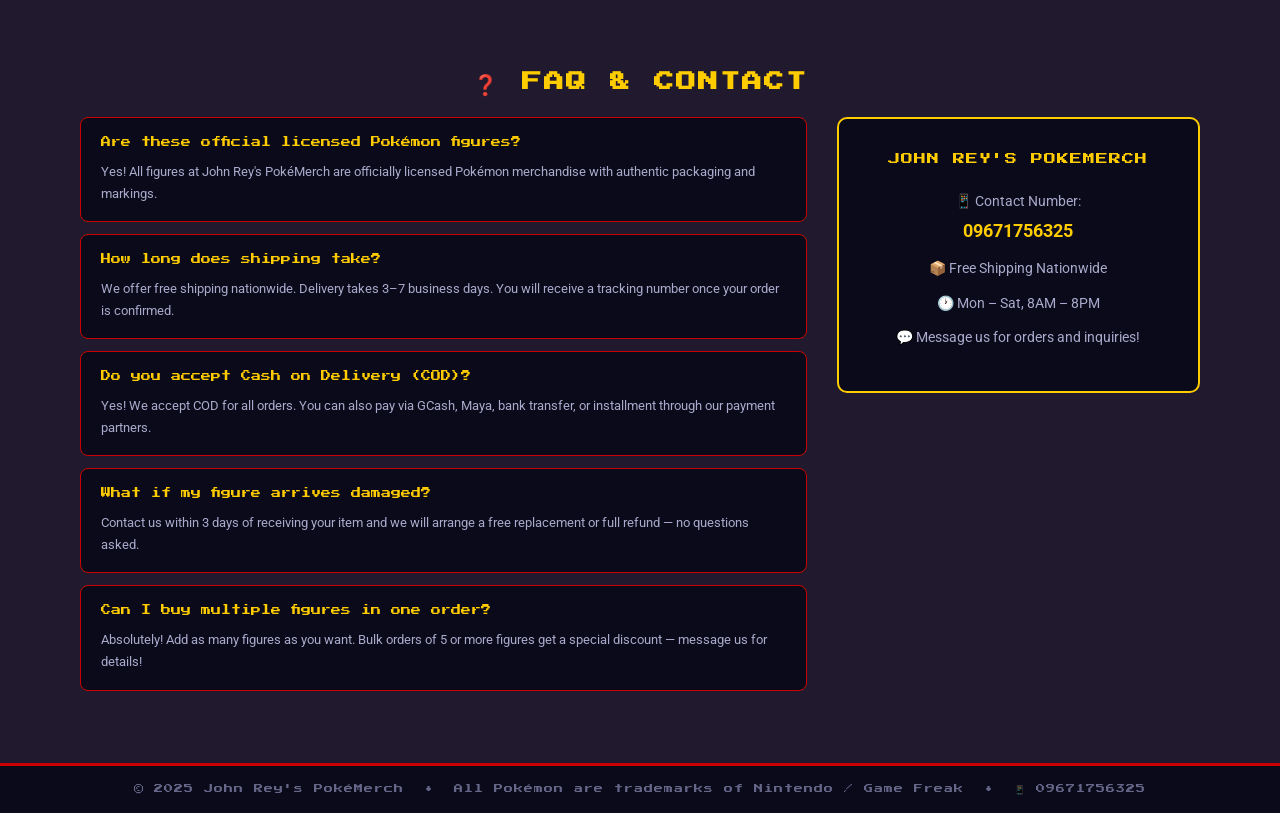
==== commit 60f58885: "Update index.html" ====
--- a/index.html
+++ b/index.html
@@ -7,6 +7,18 @@
   <link href="https://fonts.googleapis.com/css2?family=Press+Start+2P&family=Roboto:wght@400;700&display=swap" rel="stylesheet">
   <link rel="stylesheet" href="PokemonTheme.css" />
   <link rel="stylesheet" href="AddToCart.css" />
+  <style>
+    .pkm-price-live {
+      font-family: var(--pkm-font-pixel);
+      font-size: 13px;
+      color: var(--pkm-red-accent);
+      margin-bottom: 10px;
+      transition: color 0.2s;
+    }
+    .pkm-price-live.changed {
+      color: var(--pkm-yellow-primary);
+    }
+  </style>
 </head>
 <body>
 
@@ -45,7 +57,6 @@
   </div>
 
   <div class="video-section">
-
     <video autoplay muted loop class="bg-video">
       <source src="pokemontheme3.mp4" type="video/mp4">
     </video>
@@ -53,248 +64,8 @@
 
     <div class="section-label"><strong>⚔️ FEATURED FIGURES</strong></div>
 
-    <div class="pokemon-grid">
-
-     
-      <div class="poke-card">
-        <div class="poke-img-wrap anim-float">
-          <img src="charizard.png" alt="Charizard" />
-        </div>
-        <div class="poke-info">
-          <p class="poke-name">CHARIZARD</p>
-          <p class="poke-type fire">🔥 Fire / Flying</p>
-          <p class="poke-desc">A fearsome Fire-type dragon with blazing wings. Captured mid-roar surrounded by real flame effects.</p>
-          <p class="poke-price">₱499</p>
-          <div class="pkm-size-wrapper">
-            <span class="pkm-size-label">SIZE</span>
-            <select class="pkm-size-select">
-              <option value="">-- Select Size --</option>
-              <option value="Small (5cm)">Small (5 cm)</option>
-              <option value="Medium (10cm)">Medium (10 cm)</option>
-              <option value="Large (15cm)">Large (15 cm)</option>
-              <option value="XL (20cm)">XL (20 cm)</option>
-            </select>
-          </div>
-          <div class="pkm-qty-wrapper">
-            <span class="pkm-qty-label">QTY</span>
-            <button class="pkm-qty-btn" onclick="pkmQty(this,-1)">−</button>
-            <input class="pkm-qty-input" type="number" value="1" min="1" max="99" />
-            <button class="pkm-qty-btn" onclick="pkmQty(this,1)">+</button>
-          </div>
-          <button class="add-btn" onclick="addToCart(this,'Charizard',499)">ADD TO CART</button>
-        </div>
-      </div>
-
-      
-      <div class="poke-card">
-        <div class="poke-img-wrap anim-shake">
-          <img src="pikachu.png" alt="Pikachu" />
-        </div>
-        <div class="poke-info">
-          <p class="poke-name">PIKACHU</p>
-          <p class="poke-type electric">⚡ Electric</p>
-          <p class="poke-desc">The iconic Electric Mouse in battle stance with lightning bolt effects on both sides.</p>
-          <p class="poke-price">₱449</p>
-          <div class="pkm-size-wrapper">
-            <span class="pkm-size-label">SIZE</span>
-            <select class="pkm-size-select">
-              <option value="">-- Select Size --</option>
-              <option value="Small (5cm)">Small (5 cm)</option>
-              <option value="Medium (10cm)">Medium (10 cm)</option>
-              <option value="Large (15cm)">Large (15 cm)</option>
-              <option value="XL (20cm)">XL (20 cm)</option>
-            </select>
-          </div>
-          <div class="pkm-qty-wrapper">
-            <span class="pkm-qty-label">QTY</span>
-            <button class="pkm-qty-btn" onclick="pkmQty(this,-1)">−</button>
-            <input class="pkm-qty-input" type="number" value="1" min="1" max="99" />
-            <button class="pkm-qty-btn" onclick="pkmQty(this,1)">+</button>
-          </div>
-          <button class="add-btn" onclick="addToCart(this,'Pikachu',449)">ADD TO CART</button>
-        </div>
-      </div>
-
-      
-      <div class="poke-card">
-        <div class="poke-img-wrap anim-bob">
-          <img src="bulbasaur.png" alt="Bulbasaur" />
-        </div>
-        <div class="poke-info">
-          <p class="poke-name">BULBASAUR</p>
-          <p class="poke-type grass">🌿 Grass / Poison</p>
-          <p class="poke-desc">The lovable Seed Pokémon with a detailed vine bulb. Comes with a grass base display.</p>
-          <p class="poke-price">₱399</p>
-          <div class="pkm-size-wrapper">
-            <span class="pkm-size-label">SIZE</span>
-            <select class="pkm-size-select">
-              <option value="">-- Select Size --</option>
-              <option value="Small (5cm)">Small (5 cm)</option>
-              <option value="Medium (10cm)">Medium (10 cm)</option>
-              <option value="Large (15cm)">Large (15 cm)</option>
-              <option value="XL (20cm)">XL (20 cm)</option>
-            </select>
-          </div>
-          <div class="pkm-qty-wrapper">
-            <span class="pkm-qty-label">QTY</span>
-            <button class="pkm-qty-btn" onclick="pkmQty(this,-1)">−</button>
-            <input class="pkm-qty-input" type="number" value="1" min="1" max="99" />
-            <button class="pkm-qty-btn" onclick="pkmQty(this,1)">+</button>
-          </div>
-          <button class="add-btn" onclick="addToCart(this,'Bulbasaur',399)">ADD TO CART</button>
-        </div>
-      </div>
-
-      
-      <div class="poke-card">
-        <div class="poke-img-wrap anim-bounce">
-          <img src="squirtle.png" alt="Squirtle" />
-        </div>
-        <div class="poke-info">
-          <p class="poke-name">SQUIRTLE</p>
-          <p class="poke-type water">💧 Water</p>
-          <p class="poke-desc">The cheerful Tiny Turtle leaping into action with a translucent water wave base.</p>
-          <p class="poke-price">₱399</p>
-          <div class="pkm-size-wrapper">
-            <span class="pkm-size-label">SIZE</span>
-            <select class="pkm-size-select">
-              <option value="">-- Select Size --</option>
-              <option value="Small (5cm)">Small (5 cm)</option>
-              <option value="Medium (10cm)">Medium (10 cm)</option>
-              <option value="Large (15cm)">Large (15 cm)</option>
-              <option value="XL (20cm)">XL (20 cm)</option>
-            </select>
-          </div>
-          <div class="pkm-qty-wrapper">
-            <span class="pkm-qty-label">QTY</span>
-            <button class="pkm-qty-btn" onclick="pkmQty(this,-1)">−</button>
-            <input class="pkm-qty-input" type="number" value="1" min="1" max="99" />
-            <button class="pkm-qty-btn" onclick="pkmQty(this,1)">+</button>
-          </div>
-          <button class="add-btn" onclick="addToCart(this,'Squirtle',399)">ADD TO CART</button>
-        </div>
-      </div>
-
-      
-      <div class="poke-card">
-        <div class="poke-img-wrap anim-sway">
-          <img src="meowth.png" alt="Meowth" />
-        </div>
-        <div class="poke-info">
-          <p class="poke-name">MEOWTH</p>
-          <p class="poke-type normal">🪙 Normal</p>
-          <p class="poke-desc">Team Rocket's lovable schemer sitting on a treasure chest full of coins and gems.</p>
-          <p class="poke-price">₱379</p>
-          <div class="pkm-size-wrapper">
-            <span class="pkm-size-label">SIZE</span>
-            <select class="pkm-size-select">
-              <option value="">-- Select Size --</option>
-              <option value="Small (5cm)">Small (5 cm)</option>
-              <option value="Medium (10cm)">Medium (10 cm)</option>
-              <option value="Large (15cm)">Large (15 cm)</option>
-              <option value="XL (20cm)">XL (20 cm)</option>
-            </select>
-          </div>
-          <div class="pkm-qty-wrapper">
-            <span class="pkm-qty-label">QTY</span>
-            <button class="pkm-qty-btn" onclick="pkmQty(this,-1)">−</button>
-            <input class="pkm-qty-input" type="number" value="1" min="1" max="99" />
-            <button class="pkm-qty-btn" onclick="pkmQty(this,1)">+</button>
-          </div>
-          <button class="add-btn" onclick="addToCart(this,'Meowth',379)">ADD TO CART</button>
-        </div>
-      </div>
-
-      
-      <div class="poke-card">
-        <div class="poke-img-wrap anim-spin-float">
-          <img src="mew.png" alt="Mew" />
-        </div>
-        <div class="poke-info">
-          <p class="poke-name">MEW</p>
-          <p class="poke-type psychic">🔮 Psychic</p>
-          <p class="poke-desc">The mythical New Species Pokémon floating on a psychic energy base. Rarest figure!</p>
-          <p class="poke-price">₱599</p>
-          <div class="pkm-size-wrapper">
-            <span class="pkm-size-label">SIZE</span>
-            <select class="pkm-size-select">
-              <option value="">-- Select Size --</option>
-              <option value="Small (5cm)">Small (5 cm)</option>
-              <option value="Medium (10cm)">Medium (10 cm)</option>
-              <option value="Large (15cm)">Large (15 cm)</option>
-              <option value="XL (20cm)">XL (20 cm)</option>
-            </select>
-          </div>
-          <div class="pkm-qty-wrapper">
-            <span class="pkm-qty-label">QTY</span>
-            <button class="pkm-qty-btn" onclick="pkmQty(this,-1)">−</button>
-            <input class="pkm-qty-input" type="number" value="1" min="1" max="99" />
-            <button class="pkm-qty-btn" onclick="pkmQty(this,1)">+</button>
-          </div>
-          <button class="add-btn" onclick="addToCart(this,'Mew',599)">ADD TO CART</button>
-        </div>
-      </div>
-
-      
-      <div class="poke-card">
-        <div class="poke-img-wrap anim-drift">
-          <img src="dragonite.png" alt="Dragonite" />
-        </div>
-        <div class="poke-info">
-          <p class="poke-name">DRAGONITE</p>
-          <p class="poke-type dragon">🐉 Dragon / Flying</p>
-          <p class="poke-desc">The gentle Dragon Pokémon standing tall. Highly detailed scales and wings.</p>
-          <p class="poke-price">₱549</p>
-          <div class="pkm-size-wrapper">
-            <span class="pkm-size-label">SIZE</span>
-            <select class="pkm-size-select">
-              <option value="">-- Select Size --</option>
-              <option value="Small (5cm)">Small (5 cm)</option>
-              <option value="Medium (10cm)">Medium (10 cm)</option>
-              <option value="Large (15cm)">Large (15 cm)</option>
-              <option value="XL (20cm)">XL (20 cm)</option>
-            </select>
-          </div>
-          <div class="pkm-qty-wrapper">
-            <span class="pkm-qty-label">QTY</span>
-            <button class="pkm-qty-btn" onclick="pkmQty(this,-1)">−</button>
-            <input class="pkm-qty-input" type="number" value="1" min="1" max="99" />
-            <button class="pkm-qty-btn" onclick="pkmQty(this,1)">+</button>
-          </div>
-          <button class="add-btn" onclick="addToCart(this,'Dragonite',549)">ADD TO CART</button>
-        </div>
-      </div>
-
-      
-      <div class="poke-card">
-        <div class="poke-img-wrap anim-wave">
-          <img src="rayquaza.png" alt="Rayquaza" />
-        </div>
-        <div class="poke-info">
-          <p class="poke-name">RAYQUAZA</p>
-          <p class="poke-type dragon">🌪️ Dragon / Flying</p>
-          <p class="poke-desc">The Sky High Pokémon in an epic action pose. Fully articulated on a display stand.</p>
-          <p class="poke-price">₱699</p>
-          <div class="pkm-size-wrapper">
-            <span class="pkm-size-label">SIZE</span>
-            <select class="pkm-size-select">
-              <option value="">-- Select Size --</option>
-              <option value="Small (5cm)">Small (5 cm)</option>
-              <option value="Medium (10cm)">Medium (10 cm)</option>
-              <option value="Large (15cm)">Large (15 cm)</option>
-              <option value="XL (20cm)">XL (20 cm)</option>
-            </select>
-          </div>
-          <div class="pkm-qty-wrapper">
-            <span class="pkm-qty-label">QTY</span>
-            <button class="pkm-qty-btn" onclick="pkmQty(this,-1)">−</button>
-            <input class="pkm-qty-input" type="number" value="1" min="1" max="99" />
-            <button class="pkm-qty-btn" onclick="pkmQty(this,1)">+</button>
-          </div>
-          <button class="add-btn" onclick="addToCart(this,'Rayquaza',699)">ADD TO CART</button>
-        </div>
-      </div>
-
+    <div class="pokemon-grid" id="pokemon-grid">
+      <!-- Cards injected by JS below -->
     </div>
 
     <div class="section-label">❓ FAQ & CONTACT</div>
@@ -339,6 +110,105 @@
   </div>
 
   <script>
+    /* ── POKEMON DATA ────────────────────────────────────────────
+       basePrice = Small price. Each size adds a fixed increment.
+       sizePrices: { label, value, price }
+    ──────────────────────────────────────────────────────────── */
+    const POKEMONS = [
+      { name:'Charizard', img:'charizard.png', type:'fire',     typeLabel:'🔥 Fire / Flying', anim:'anim-float',
+        desc:'A fearsome Fire-type dragon with blazing wings. Captured mid-roar surrounded by real flame effects.',
+        basePrice:499 },
+      { name:'Pikachu',   img:'pikachu.png',   type:'electric', typeLabel:'⚡ Electric',       anim:'anim-shake',
+        desc:'The iconic Electric Mouse in battle stance with lightning bolt effects on both sides.',
+        basePrice:449 },
+      { name:'Bulbasaur', img:'bulbasaur.png', type:'grass',    typeLabel:'🌿 Grass / Poison', anim:'anim-bob',
+        desc:'The lovable Seed Pokémon with a detailed vine bulb. Comes with a grass base display.',
+        basePrice:399 },
+      { name:'Squirtle',  img:'squirtle.png',  type:'water',    typeLabel:'💧 Water',           anim:'anim-bounce',
+        desc:'The cheerful Tiny Turtle leaping into action with a translucent water wave base.',
+        basePrice:399 },
+      { name:'Meowth',    img:'meowth.png',    type:'normal',   typeLabel:'🪙 Normal',          anim:'anim-sway',
+        desc:"Team Rocket's lovable schemer sitting on a treasure chest full of coins and gems.",
+        basePrice:379 },
+      { name:'Mew',       img:'mew.png',       type:'psychic',  typeLabel:'🔮 Psychic',         anim:'anim-spin-float',
+        desc:'The mythical New Species Pokémon floating on a psychic energy base. Rarest figure!',
+        basePrice:599 },
+      { name:'Dragonite', img:'dragonite.png', type:'dragon',   typeLabel:'🐉 Dragon / Flying', anim:'anim-drift',
+        desc:'The gentle Dragon Pokémon standing tall. Highly detailed scales and wings.',
+        basePrice:549 },
+      { name:'Rayquaza',  img:'rayquaza.png',  type:'dragon',   typeLabel:'🌪️ Dragon / Flying', anim:'anim-wave',
+        desc:'The Sky High Pokémon in an epic action pose. Fully articulated on a display stand.',
+        basePrice:699 },
+    ];
+
+    /* Size label → price offset */
+    const SIZE_OFFSETS = {
+      'Small (5cm)':    0,
+      'Medium (10cm)': 50,
+      'Large (15cm)': 100,
+      'XL (20cm)':    150,
+    };
+
+    function getPrice(basePrice, sizeVal) {
+      const offset = SIZE_OFFSETS[sizeVal];
+      return offset !== undefined ? basePrice + offset : basePrice;
+    }
+
+    /* ── BUILD CARDS ─────────────────────────────────────────── */
+    function buildCards() {
+      const grid = document.getElementById('pokemon-grid');
+      POKEMONS.forEach((p, idx) => {
+        const sizeOptions = Object.entries(SIZE_OFFSETS).map(([label, offset]) =>
+          `<option value="${label}">
+             ${label} — ₱${(p.basePrice + offset).toLocaleString()}
+           </option>`
+        ).join('');
+
+        grid.innerHTML += `
+          <div class="poke-card" data-idx="${idx}">
+            <div class="poke-img-wrap ${p.anim}">
+              <img src="${p.img}" alt="${p.name}" />
+            </div>
+            <div class="poke-info">
+              <p class="poke-name">${p.name.toUpperCase()}</p>
+              <p class="poke-type ${p.type}">${p.typeLabel}</p>
+              <p class="poke-desc">${p.desc}</p>
+              <p class="pkm-price-live" id="price-live-${idx}">₱${p.basePrice.toLocaleString()} <span style="font-size:7px;color:#aaaacc;">— select size</span></p>
+              <div class="pkm-size-wrapper">
+                <span class="pkm-size-label">SIZE</span>
+                <select class="pkm-size-select" id="size-${idx}" onchange="onSizeChange(${idx})">
+                  <option value="">-- Select Size --</option>
+                  ${sizeOptions}
+                </select>
+              </div>
+              <div class="pkm-qty-wrapper">
+                <span class="pkm-qty-label">QTY</span>
+                <button class="pkm-qty-btn" onclick="pkmQty(this,-1)">−</button>
+                <input class="pkm-qty-input" id="qty-${idx}" type="number" value="1" min="1" max="99" />
+                <button class="pkm-qty-btn" onclick="pkmQty(this,1)">+</button>
+              </div>
+              <button class="add-btn" onclick="addToCart(${idx})">ADD TO CART</button>
+            </div>
+          </div>`;
+      });
+    }
+
+    /* ── SIZE CHANGE → UPDATE LIVE PRICE ────────────────────── */
+    function onSizeChange(idx) {
+      const p        = POKEMONS[idx];
+      const sizeVal  = document.getElementById(`size-${idx}`).value;
+      const priceEl  = document.getElementById(`price-live-${idx}`);
+      if (sizeVal) {
+        const price = getPrice(p.basePrice, sizeVal);
+        priceEl.innerHTML = `₱${price.toLocaleString()}`;
+        priceEl.classList.add('changed');
+        setTimeout(() => priceEl.classList.remove('changed'), 600);
+      } else {
+        priceEl.innerHTML = `₱${p.basePrice.toLocaleString()} <span style="font-size:7px;color:#aaaacc;">— select size</span>`;
+      }
+    }
+
+    /* ── QTY STEPPER ─────────────────────────────────────────── */
     function pkmQty(btn, delta) {
       const input = btn.parentElement.querySelector('.pkm-qty-input');
       let val = parseInt(input.value) || 1;
@@ -346,33 +216,43 @@
       input.value = val;
     }
 
+    /* ── CART HELPERS ─────────────────────────────────────────── */
     function loadCart() {
       try { return JSON.parse(localStorage.getItem('pkm_cart') || '[]'); } catch { return []; }
     }
-
     function saveCart(cart) {
       localStorage.setItem('pkm_cart', JSON.stringify(cart));
     }
-
     function updateCartBadge() {
-      const cart  = loadCart();
-      const total = cart.reduce((sum, i) => sum + i.qty, 0);
+      const total = loadCart().reduce((s, i) => s + i.qty, 0);
       document.getElementById('nav-cart-count').textContent = total;
     }
 
-    function addToCart(btn, name, price) {
-      const card   = btn.closest('.poke-card');
-      const sizeEl = card.querySelector('.pkm-size-select');
-      const qtyEl  = card.querySelector('.pkm-qty-input');
-      const size   = sizeEl.value || '—';
+    /* ── ADD TO CART ─────────────────────────────────────────── */
+    function addToCart(idx) {
+      const p      = POKEMONS[idx];
+      const sizeEl = document.getElementById(`size-${idx}`);
+      const qtyEl  = document.getElementById(`qty-${idx}`);
+      const btn    = document.querySelector(`[data-idx="${idx}"] .add-btn`);
+
+      const size   = sizeEl.value;
       const qty    = parseInt(qtyEl.value) || 1;
 
+      if (!size) {
+        sizeEl.style.borderColor = '#ff4444';
+        sizeEl.focus();
+        setTimeout(() => sizeEl.style.borderColor = '', 1200);
+        return;
+      }
+
+      const price = getPrice(p.basePrice, size);
       let cart = loadCart();
-      const existing = cart.find(i => i.name === name && i.size === size);
+      const existing = cart.find(i => i.name === p.name && i.size === size);
       if (existing) {
         existing.qty += qty;
+        existing.price = price; // keep price in sync
       } else {
-        cart.push({ name, price, qty, size });
+        cart.push({ name: p.name, price, qty, size });
       }
       saveCart(cart);
       updateCartBadge();
@@ -385,6 +265,7 @@
       }, 1500);
     }
 
+    buildCards();
     updateCartBadge();
   </script>
 
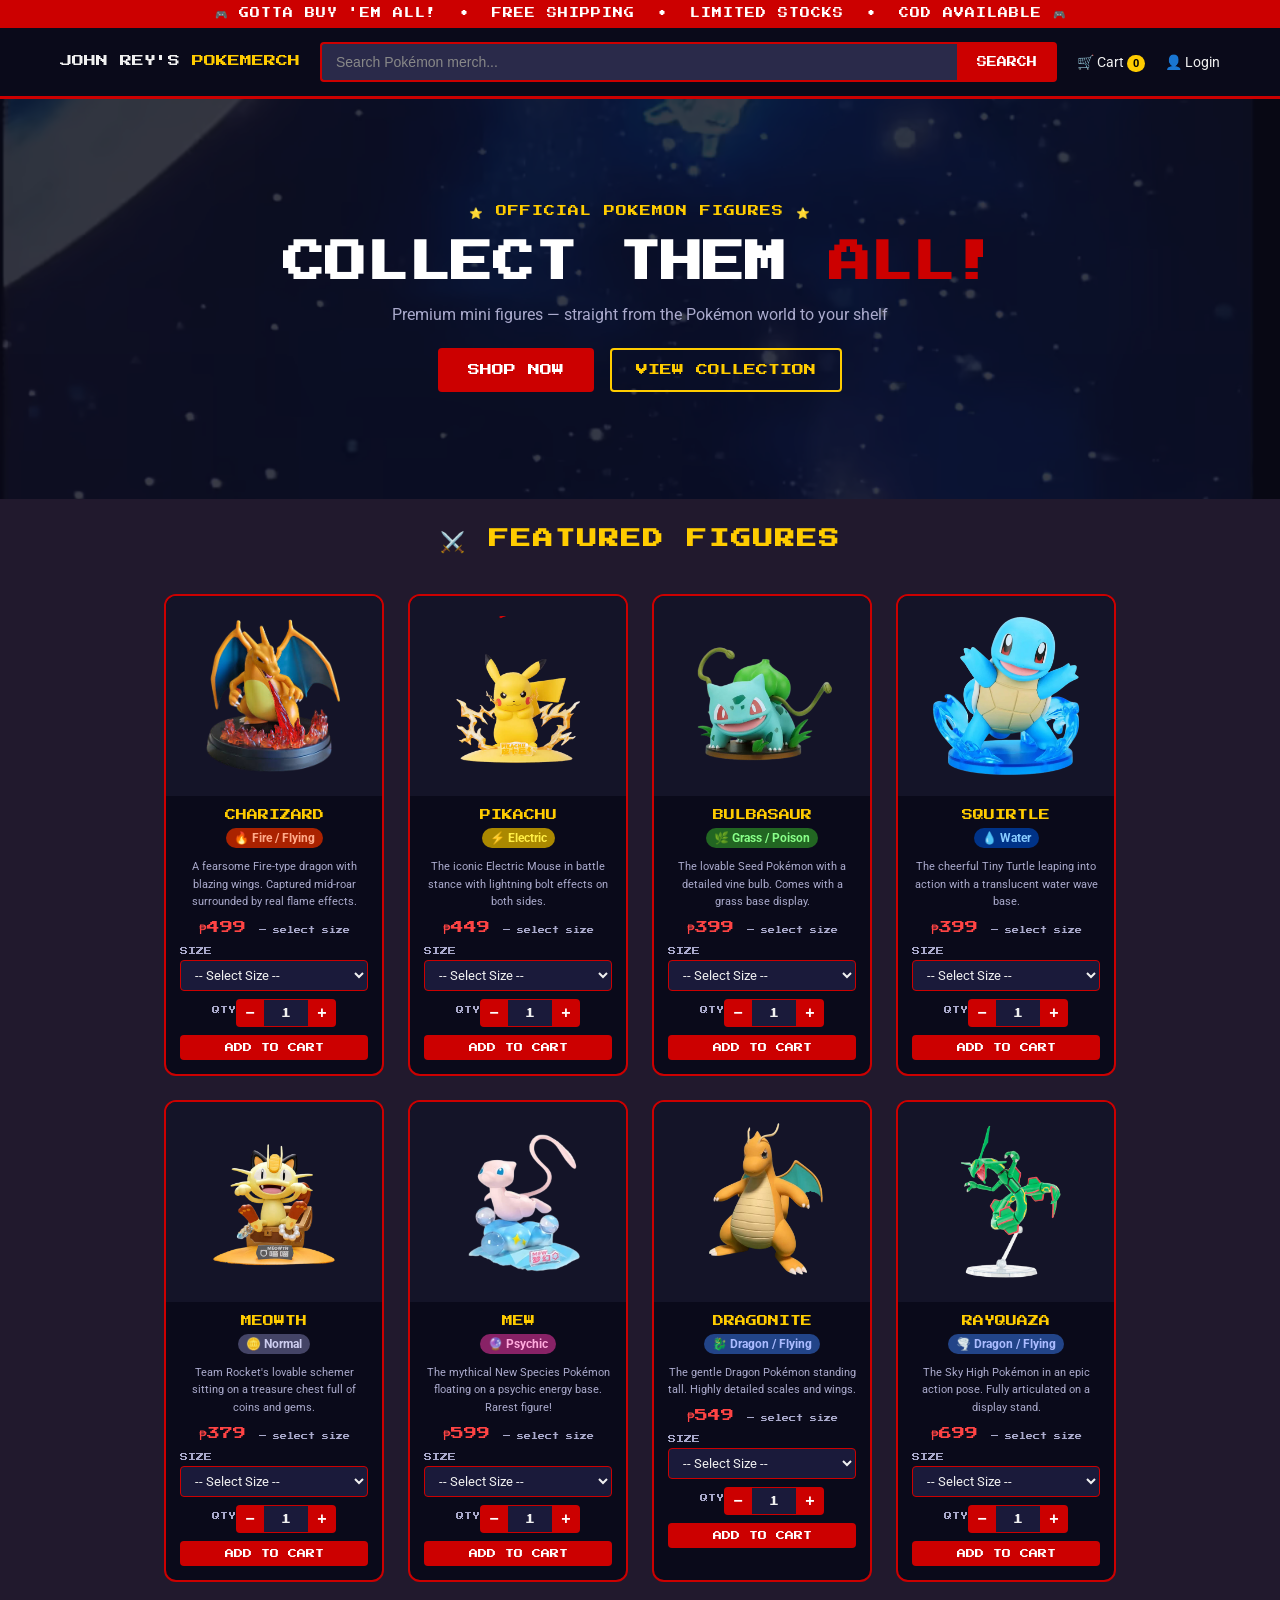
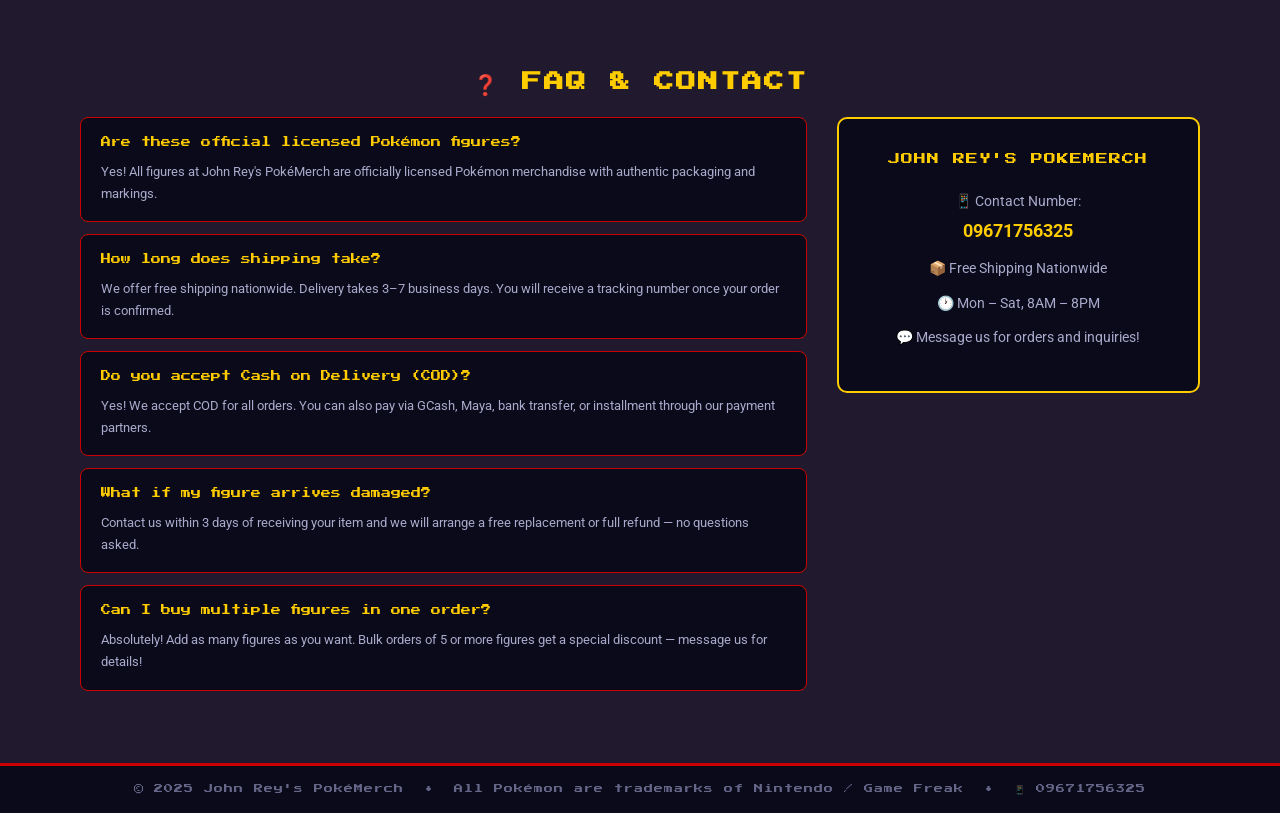
==== commit 89612782: "Update index.html" ====
--- a/index.html
+++ b/index.html
@@ -110,10 +110,8 @@
   </div>
 
   <script>
-    /* ── POKEMON DATA ────────────────────────────────────────────
-       basePrice = Small price. Each size adds a fixed increment.
-       sizePrices: { label, value, price }
-    ──────────────────────────────────────────────────────────── */
+    
+       
     const POKEMONS = [
       { name:'Charizard', img:'charizard.png', type:'fire',     typeLabel:'🔥 Fire / Flying', anim:'anim-float',
         desc:'A fearsome Fire-type dragon with blazing wings. Captured mid-roar surrounded by real flame effects.',
@@ -154,7 +152,7 @@
       return offset !== undefined ? basePrice + offset : basePrice;
     }
 
-    /* ── BUILD CARDS ─────────────────────────────────────────── */
+   
     function buildCards() {
       const grid = document.getElementById('pokemon-grid');
       POKEMONS.forEach((p, idx) => {
@@ -193,7 +191,7 @@
       });
     }
 
-    /* ── SIZE CHANGE → UPDATE LIVE PRICE ────────────────────── */
+    
     function onSizeChange(idx) {
       const p        = POKEMONS[idx];
       const sizeVal  = document.getElementById(`size-${idx}`).value;
@@ -208,7 +206,7 @@
       }
     }
 
-    /* ── QTY STEPPER ─────────────────────────────────────────── */
+    
     function pkmQty(btn, delta) {
       const input = btn.parentElement.querySelector('.pkm-qty-input');
       let val = parseInt(input.value) || 1;
@@ -216,7 +214,7 @@
       input.value = val;
     }
 
-    /* ── CART HELPERS ─────────────────────────────────────────── */
+    
     function loadCart() {
       try { return JSON.parse(localStorage.getItem('pkm_cart') || '[]'); } catch { return []; }
     }
@@ -228,7 +226,7 @@
       document.getElementById('nav-cart-count').textContent = total;
     }
 
-    /* ── ADD TO CART ─────────────────────────────────────────── */
+    
     function addToCart(idx) {
       const p      = POKEMONS[idx];
       const sizeEl = document.getElementById(`size-${idx}`);
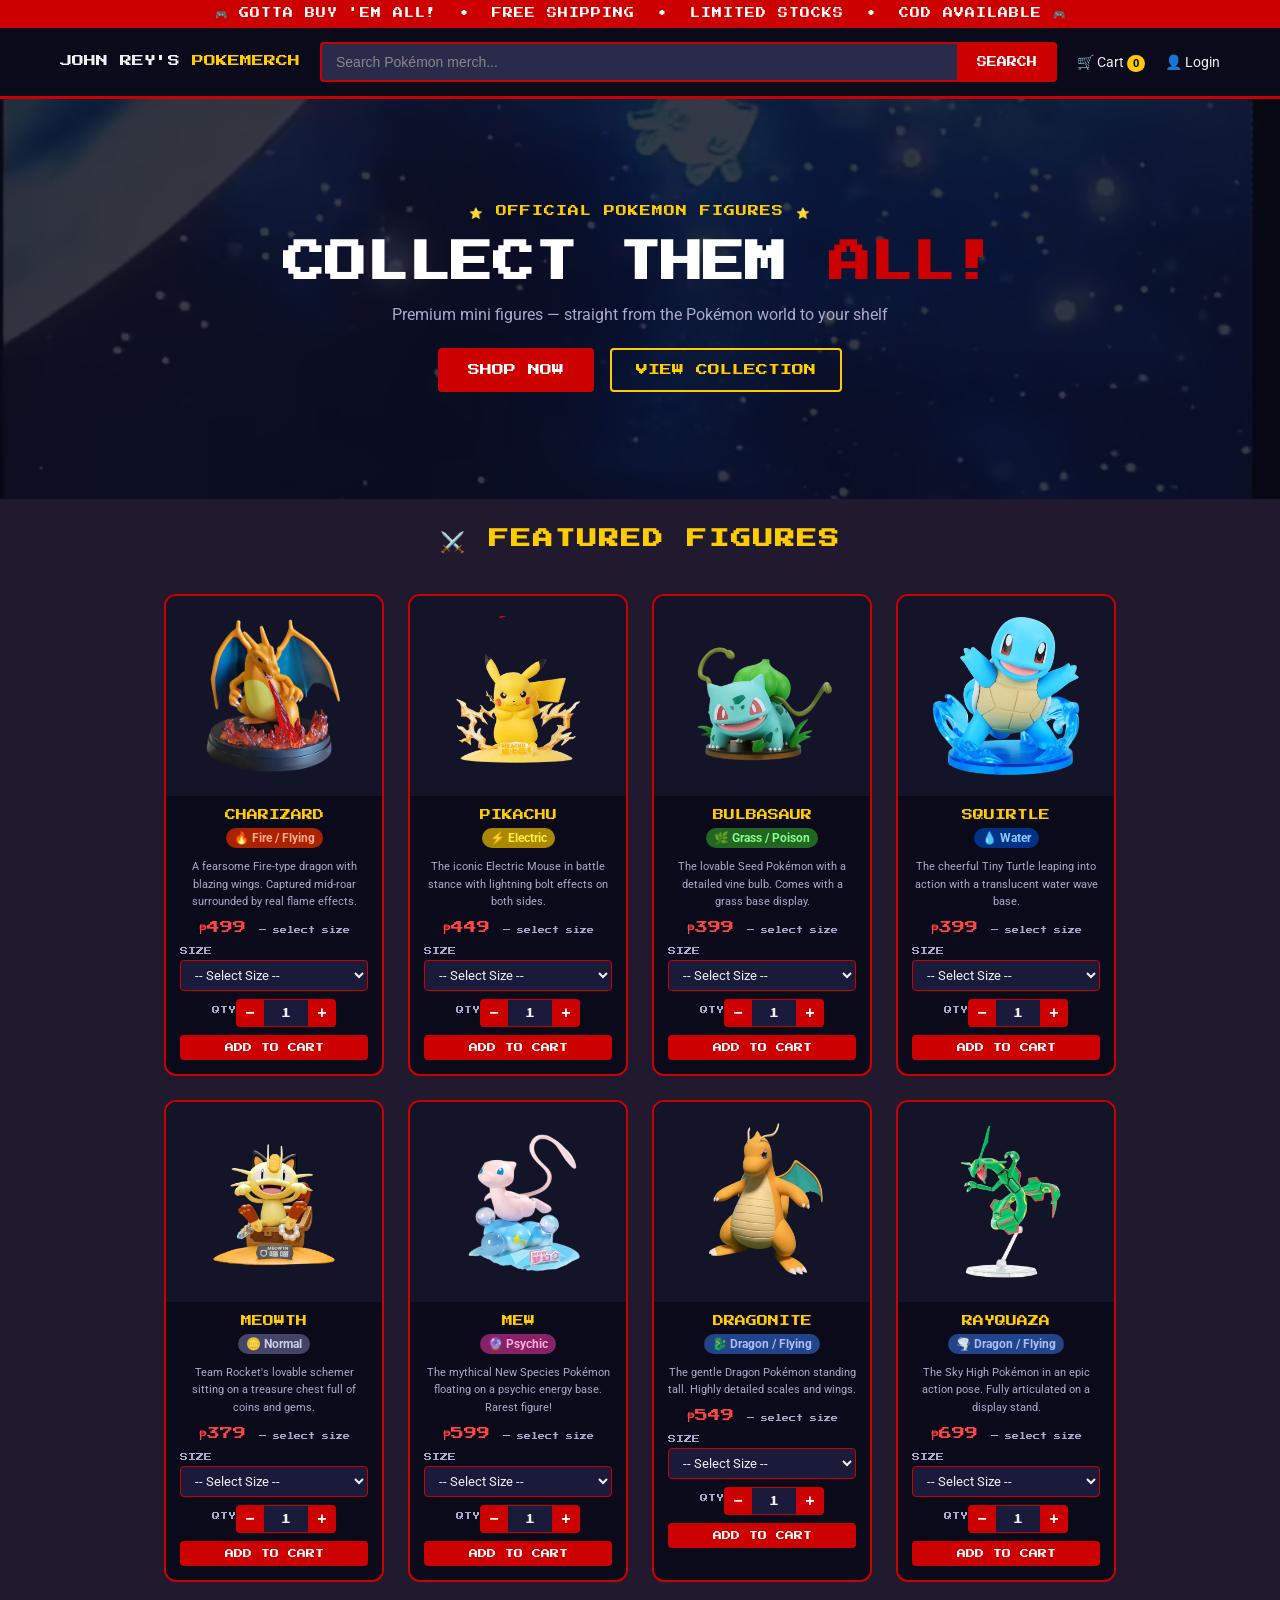
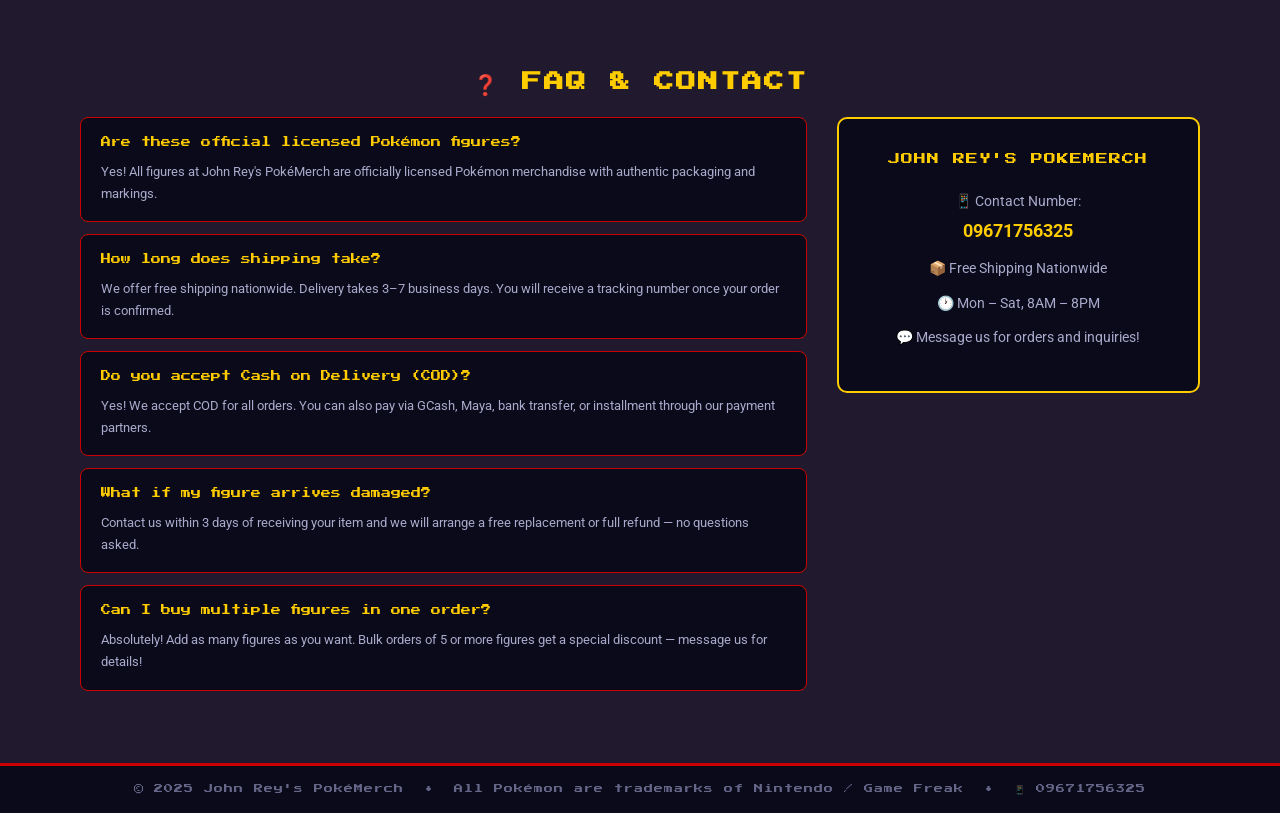
==== commit 072a3165: "Update index.html" ====
--- a/index.html
+++ b/index.html
@@ -51,7 +51,7 @@
       <p class="secondBanner-sub">Premium mini figures — straight from the Pokémon world to your shelf</p>
       <div class="secondBanner-btns">
         <button class="btn-buy" onclick="window.location='checkout.html'">SHOP NOW</button>
-        <button class="btn-cart" onclick="window.location='collection.html'">VIEW COLLECTION</button>
+        <button class="btn-cart" onclick="window.location='Collection.html'">VIEW COLLECTION</button>
       </div>
     </div>
   </div>
